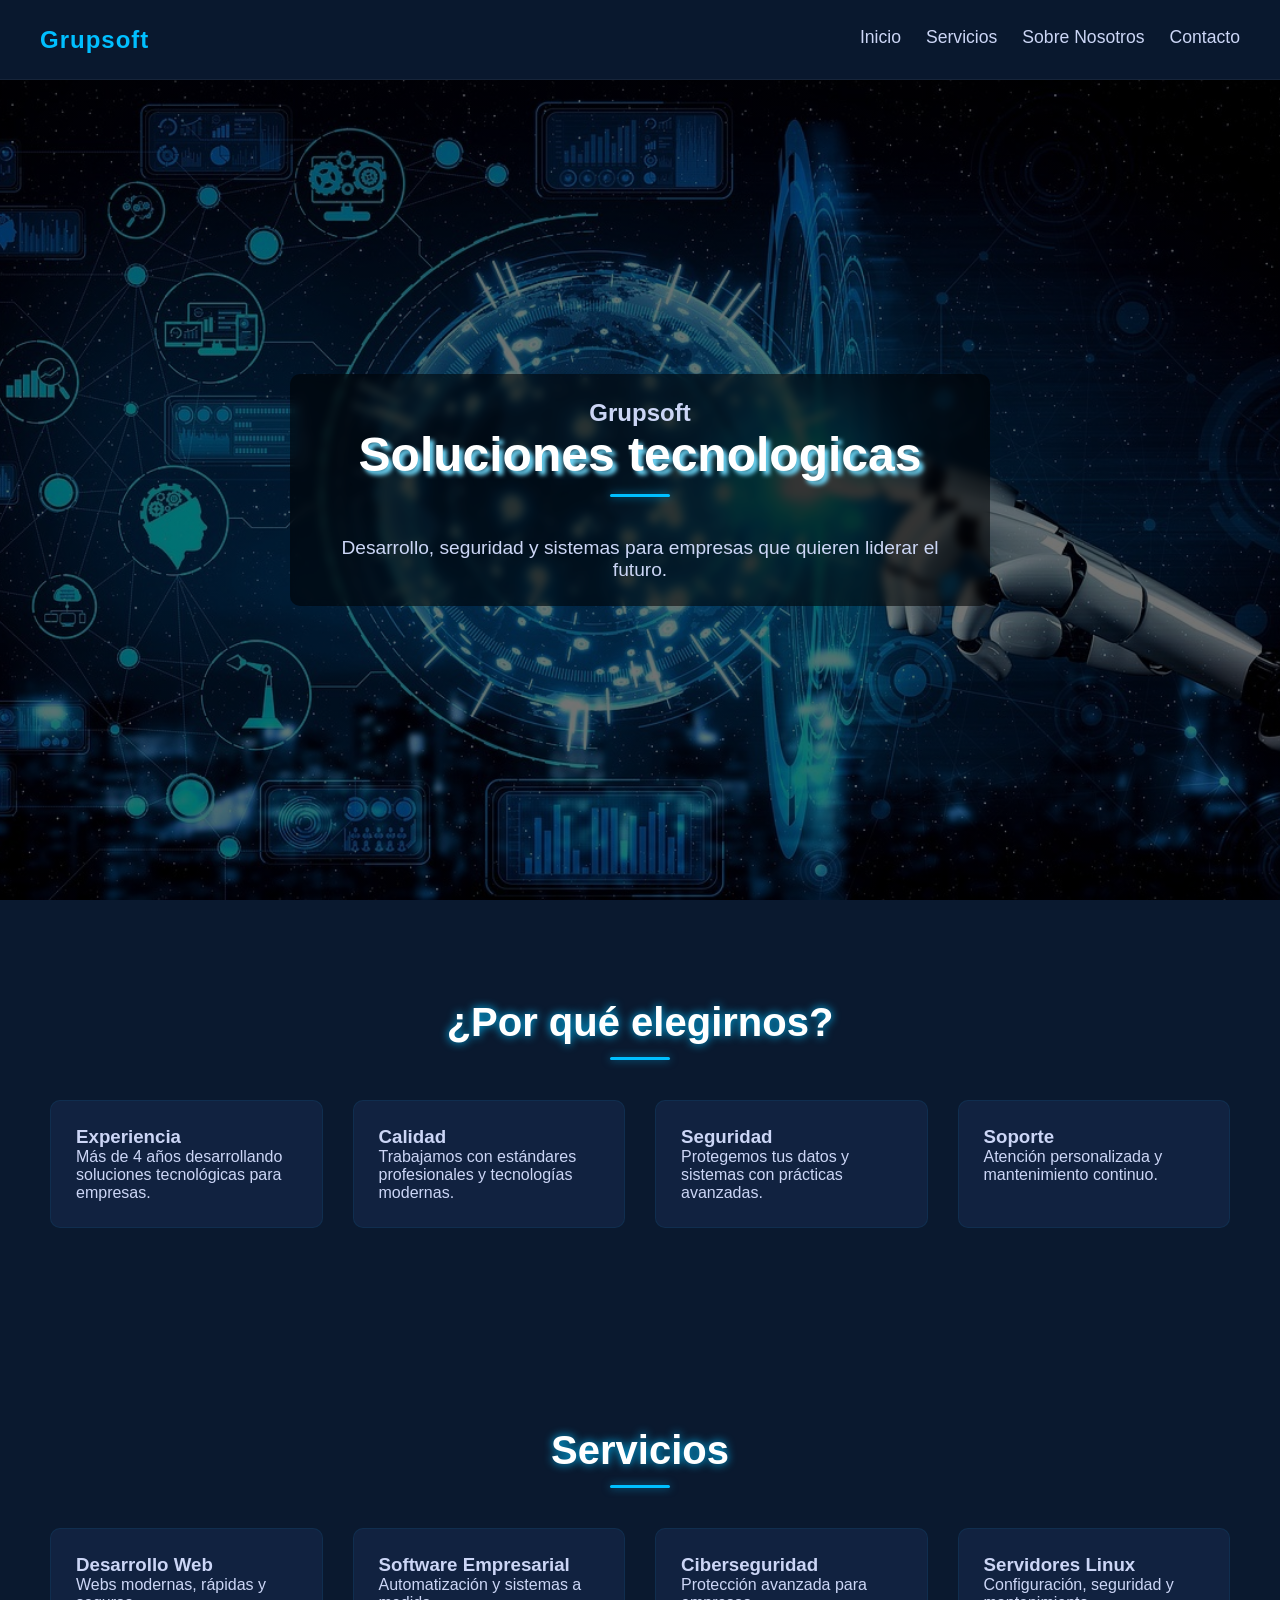
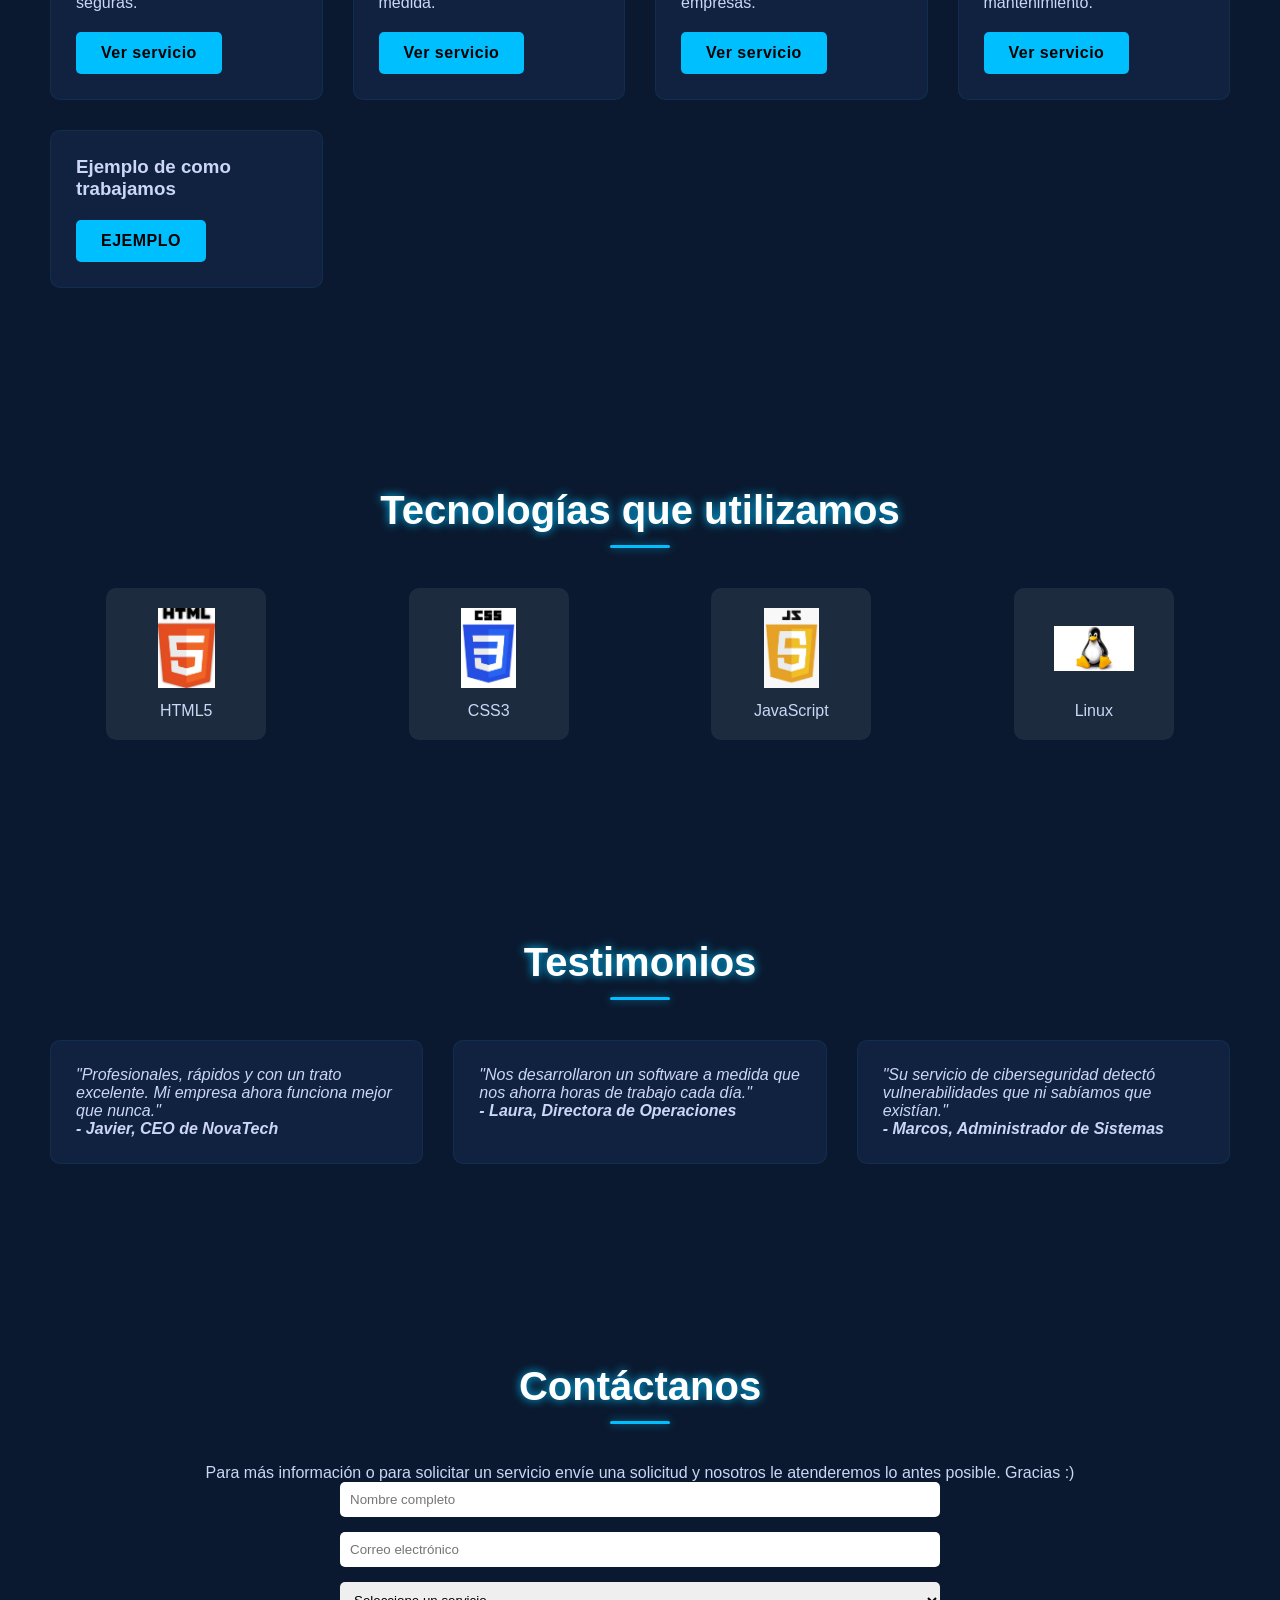
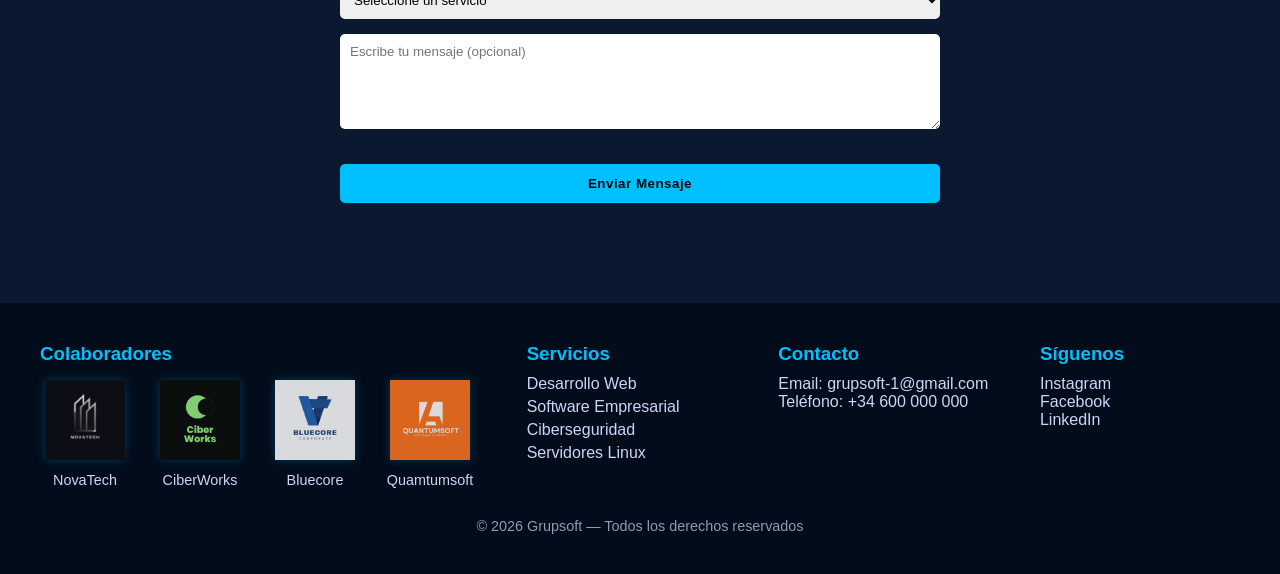
==== index.html @ d475beee "Add files via upload" ====
<!DOCTYPE html>
<html lang="es">
<head>
    <meta charset="UTF-8">
    <title>Grupsoft | Soluciones Tecnológicas Profesionales</title>
    <meta name="viewport" content="width=device-width, initial-scale=1.0">
    <link rel="stylesheet" href="style.css">
</head>
<body>

<!-- ============================
     HEADER
============================ -->
<header>
    <h1>Grupsoft</h1>
    <nav class="menu">
        <a href="#inicio">Inicio</a>
        <a href="#servicios">Servicios</a>
        <a href="extensiones/nosotros.html">Sobre Nosotros</a>
        <a href="#contacto">Contacto</a>
    </nav>
</header>


<!-- ============================
     HERO
============================ -->
<section class="hero" id="inicio">
    <div class="caja-texto">
        <h1>Grupsoft</h1>
        <h2><span class="typing">Soluciones Tecnológicas Profesionales</span></h2>
        <p>Desarrollo, seguridad y sistemas para empresas que quieren liderar el futuro.</p>
    </div>
</section>

<!-- ============================
     POR QUÉ ELEGIRNOS
============================ -->
<section class="reveal">
    <div class="container">
        <h2>¿Por qué elegirnos?</h2>

        <div class="services">
            <div class="card">
                <h3>Experiencia</h3>
                <p>Más de 4 años desarrollando soluciones tecnológicas para empresas.</p>
            </div>

            <div class="card">
                <h3>Calidad</h3>
                <p>Trabajamos con estándares profesionales y tecnologías modernas.</p>
            </div>

            <div class="card">
                <h3>Seguridad</h3>
                <p>Protegemos tus datos y sistemas con prácticas avanzadas.</p>
            </div>

            <div class="card">
                <h3>Soporte</h3>
                <p>Atención personalizada y mantenimiento continuo.</p>
            </div>
        </div>
    </div>
</section>

<!-- ============================
     SERVICIOS
============================ -->
<section id="servicios" class="reveal">
    <div class="container">
        <h2>Servicios</h2>

        <div class="services">
            <div class="card">
                <h3>Desarrollo Web</h3>
                <p>Webs modernas, rápidas y seguras.</p>
                <a href="extensiones/desarrollo-web.html" class="btn">Ver servicio</a>
            </div>

            <div class="card">
                <h3>Software Empresarial</h3>
                <p>Automatización y sistemas a medida.</p>
                <a href="extensiones/software-empresarial.html" class="btn">Ver servicio</a>
            </div>

            <div class="card">
                <h3>Ciberseguridad</h3>
                <p>Protección avanzada para empresas.</p>
                <a href="extensiones/ciberseguridad.html" class="btn">Ver servicio</a>
            </div>

            <div class="card">
                <h3>Servidores Linux</h3>
                <p>Configuración, seguridad y mantenimiento.</p>
                <a href="extensiones/servidores.html" class="btn">Ver servicio</a>
            </div> 
            <div class="card">
                <h3>Ejemplo de como trabajamos</h3>
                    <a class="btn" href="archivos/Trabajo Sistemas Operativos (1).pdf">EJEMPLO</a>
        </div>
        </div>
       
    </div>
</section>

<!-- ============================
     TECNOLOGÍAS
============================ -->
<section class="reveal">
    <div class="container">
        <h2>Tecnologías que utilizamos</h2>

        <div class="marcas-grid">
            <div class="marca">
                <img src="fotos/HTML5.jpg" alt="HTML5">
                <p>HTML5</p>
            </div>

            <div class="marca">
                <img src="fotos/CSS3.jpg" alt="CSS3">
                <p>CSS3</p>
            </div>

            <div class="marca">
                <img src="fotos/JavaScript.jpg" alt="JavaScript">
                <p>JavaScript</p>
            </div>

            <div class="marca">
                <img src="fotos/Linux.jpg" alt="Linux">
                <p>Linux</p>
            </div>
        </div>
    </div>
</section>

<!-- ============================
     TESTIMONIOS
============================ -->
<section class="reveal">
    <div class="container">
        <h2>Testimonios</h2>

        <div class="services">
            <div class="card testimonio">
                <p>"Profesionales, rápidos y con un trato excelente. Mi empresa ahora funciona mejor que nunca."</p>
                <h4>- Javier, CEO de NovaTech</h4>
            </div>

            <div class="card testimonio">
                <p>"Nos desarrollaron un software a medida que nos ahorra horas de trabajo cada día."</p>
                <h4>- Laura, Directora de Operaciones</h4>
            </div>

            <div class="card testimonio">
                <p>"Su servicio de ciberseguridad detectó vulnerabilidades que ni sabíamos que existían."</p>
                <h4>- Marcos, Administrador de Sistemas</h4>
            </div>
        </div>
    </div>
</section>

<!-- ============================
     CONTACTO
============================ -->
<section id="contacto" class="reveal">
    <div class="container">
       <div class="texto-solicitud">
        <h2>Contáctanos</h2>
        <p>Para más información o para solicitar un servicio envíe una solicitud y nosotros le atenderemos lo antes posible. Gracias :)</p>
        <form id="contactForm">
            <input type="text" id="nombre" placeholder="Nombre completo" required>
            <input type="email" id="email" placeholder="Correo electrónico" required>

            <select id="servicio" required>
                <option value="">Seleccione un servicio</option>
                <option>Desarrollo Web</option>
                <option>Software Empresarial</option>
                <option>Ciberseguridad</option>
                <option>Servidores Linux</option>
            </select>

            <textarea rows="5" placeholder="Escribe tu mensaje (opcional)"></textarea>

            <button type="submit" class="btn">Enviar Mensaje</button>
        </form>
        </div>

        <p id="mensajeEnviado" class="mensaje-enviado">¡Mensaje enviado correctamente!Le atenderemos lo antes posibles</p>
    </div>
</section>

<!-- ============================
     FOOTER
============================ -->
<footer>
    <div class="footer-contenedor">

        <div class="footer-col footer-marcas-col">
    <h3>Colaboradores</h3>
    <div class="footer-marcas">
        <div class="marca-item">
            <img src="fotos/novatech.jpg.png" alt="Marca 1">
            <p>NovaTech</p>
        </div>

        <div class="marca-item">
            <img src="fotos/ciber.jpg.png" alt="Marca 2">
            <p>CiberWorks</p>
        </div>

        <div class="marca-item">
            <img src="fotos/bluecore.jpg.png" alt="Marca 3">
            <p>Bluecore</p>
        </div>

        <div class="marca-item">
            <img src="fotos/quantumsoft.jpg.png" alt="Marca 4">
            <p>Quamtumsoft</p>
        </div>
    </div>
</div>

        <div class="footer-col">
            <h3>Servicios</h3>
            <a href="extensiones/desarrollo-web.html">Desarrollo Web</a>
            <a href="extensiones/software-empresarial.html">Software Empresarial</a>
            <a href="extensiones/ciberseguridad.html">Ciberseguridad</a>
            <a href="extensiones/servidores.html">Servidores Linux</a>
        </div>

        <div class="footer-col">
            <h3>Contacto</h3>
            <p>Email: grupsoft-1@gmail.com</p>
            <p>Teléfono: +34 600 000 000</p>
        </div>

        <div class="footer-col">
            <h3>Síguenos</h3>
            <p>Instagram</p>
            <p>Facebook</p>
            <p>LinkedIn</p>
        </div>

    </div>

    <p class="footer-copy">© 2026 Grupsoft — Todos los derechos reservados</p>
</footer>

<script src="script.js"></script>
</body>
</html>
---- style.css ----
/* =========================================================
   1. VARIABLES Y RESET
========================================================= */
:root {
    --primary:#0A192F;
    --secondary:#112240;
    --accent:#00BFFF;
    --light:#CCD6F6;
    --white:#ffffff;

    --radius:10px;
    --transition:0.3s ease;
}

*{
    margin:0;
    padding:0;
    box-sizing:border-box;
    font-family:'Segoe UI', sans-serif;
}

body{
    background:var(--primary);
    color:var(--light);
    scroll-behavior:smooth;
    padding-top:80px; /* Exactamente la altura del header */
}

/* =========================================================
   2. LAYOUT GLOBAL
========================================================= */
section{
    padding:100px 50px;
}

/* El hero gestiona su propia altura, sin padding extra */
section.hero {
    padding: 0;
}

.container{
    max-width:1200px;
    margin:auto;
}

h2{
    font-size:2.5em;
    color:var(--white);
    text-shadow:0 0 10px var(--accent);
    margin-bottom:40px;
    text-align:center;
    position: relative;
    padding-bottom: 15px;
}

h2::after {
    content: '';
    position: absolute;
    bottom: 0;
    left: 50%;
    transform: translateX(-50%);
    width: 60px;
    height: 3px;
    background: var(--accent);
    border-radius: 2px;
    box-shadow: 0 0 8px rgba(0,191,255,0.6);
}

/* =========================================================
   3. HEADER + NAV
========================================================= */
header{
    position:fixed;
    top:0;
    left:0;
    width:100%;
    background:rgba(10,25,47,0.95);
    padding:15px 40px;
    display:flex;
    justify-content:space-between;
    align-items:center;
    z-index:1000;
    height:80px;
    backdrop-filter:blur(6px);
    border-bottom:1px solid rgba(255,255,255,0.05);
    transition: height 0.3s ease, box-shadow 0.3s ease;
}

header.shrink {
    height: 65px;
    box-shadow: 0 4px 20px rgba(0,0,0,0.4);
}

header h1{
    color:var(--accent);
    font-size: 1.5em;
    letter-spacing: 1px;
}

.menu{
    display:flex;
    gap:25px;
}

.menu a{
    color:var(--light);
    text-decoration:none;
    font-size:1.1em;
    transition:var(--transition);
    position: relative;
    padding-bottom: 4px;
}

.menu a::after {
    content: '';
    position: absolute;
    bottom: 0;
    left: 0;
    width: 0;
    height: 2px;
    background: var(--accent);
    transition: width 0.3s ease;
}

.menu a:hover::after {
    width: 100%;
}

.menu a:hover{
    color:var(--accent);
}


/* =========================================================
   5. HERO
========================================================= */
.hero{
    min-height: calc(100vh - 80px);
    background:
        linear-gradient(rgba(0,0,0,0.55), rgba(0,0,0,0.55)),
        url("fotos/foto_informatica.jpg") center/cover no-repeat;
    display:flex;
    justify-content:center;
    align-items:center;
    text-align:center;
    margin-top: 0;
}

.caja-texto{
    background:rgba(0,0,0,0.55);
    padding:25px;
    border-radius:var(--radius);
    backdrop-filter:blur(4px);
    max-width:700px;
}

.caja-texto p{
    font-size:1.2em;
    margin-top:15px;
}

.hero h2{
    font-size:3em;
    color:var(--white);
    text-shadow:#6ed9fa 4px 4px 4px;
}

/* =========================================================
   6. COMPONENTES REUTILIZABLES
========================================================= */
.btn{
    margin-top:20px;
    padding:12px 25px;
    background:var(--accent);
    border:none;
    color:#000;
    font-weight:bold;
    cursor:pointer;
    border-radius:5px;
    transition:var(--transition);
    display:inline-block;
    letter-spacing: 0.5px;
}
a:-webkit-any-link{
    text-decoration: none;
}
.btn:hover{
    transform:scale(1.05);
    box-shadow: 0 0 15px rgba(0,191,255,0.5);
}

.card{
    background:var(--secondary);
    padding:25px;
    border-radius:var(--radius);
    transition:var(--transition);
    border: 1px solid rgba(0,191,255,0.08);
}

.card:hover{
    transform:translateY(-10px);
    box-shadow:0 10px 30px rgba(0,191,255,0.2);
    border-color: rgba(0,191,255,0.25);
}

.grid{
    display:grid;
    grid-template-columns:repeat(auto-fit,minmax(250px,1fr));
    gap:30px;
}

/* Imagen para páginas internas */
.img-servicio{
    width:100%;
    max-width:500px;
    border-radius:10px;
    margin:20px auto;
    display:block;
}

/* =========================================================
   7. SECCIONES ESPECÍFICAS
========================================================= */

/* Servicios */
.services{
    display:grid;
    grid-template-columns:repeat(auto-fit,minmax(250px,1fr));
    gap:30px;
    margin-top: 20px;
}

/* Tecnologías */
.marcas-grid{
    display:grid;
    grid-template-columns:repeat(auto-fit,minmax(150px,1fr));
    gap:30px;
    justify-items:center;
}

.marca{
    background:rgba(255,255,255,0.08);
    padding:20px;
    border-radius:var(--radius);
    width:160px;
    text-align:center;
    transition:var(--transition);
}

.marca:hover{
    transform:translateY(-5px);
    box-shadow:0 0 15px var(--accent);
}

.marca img{
    width:80px;
    height:80px;
    object-fit:contain;
    margin-bottom:10px;
}

/* Testimonios */
.testimonio{
    background:var(--secondary);
    padding:25px;
    border-radius:var(--radius);
    font-style:italic;
}

/* Contacto */
form{
    max-width:600px;
    margin:auto;
    display:flex;
    flex-direction:column;
}

form input, form textarea, form select{
    margin-bottom:15px;
    padding:10px;
    border:none;
    border-radius:5px;
}

form input:focus, form textarea:focus, form select:focus{
    outline:2px solid var(--accent);
}

.mensaje-enviado{
    background:var(--secondary);
    padding:25px;
    border-radius:var(--radius);
    display:none;
}

/* =========================================================
   8. ANIMACIONES
========================================================= */
.reveal{
    opacity:0;
    transform:translateY(40px);
    transition:0.8s ease;
}

.reveal.active{
    opacity:1;
    transform:translateY(0);
}

/* =========================================================
   9. FOOTER
========================================================= */
footer{
    background:#020C1B;
    padding:40px 20px;
    color:var(--light);
}

.footer-contenedor{
    display:flex;
    justify-content:space-between;
    flex-wrap:wrap;
    gap:40px;
    max-width:1200px;
    margin:auto;
}

.footer-col{
    min-width:200px;
}

.footer-col h3{
    color:var(--accent);
    margin-bottom:10px;
}

.footer-col a{
    display:block;
    color:var(--light);
    text-decoration:none;
    margin-bottom:5px;
    transition:var(--transition);
}

.footer-col a:hover{
    color:var(--accent);
}

.footer-copy{
    text-align:center;
    margin-top:30px;
    font-size:0.9em;
    opacity:0.7;
}

/* =========================================================
   10. RESPONSIVE
========================================================= */
@media(max-width:768px){
    header{
        padding:15px 20px;
    }

    section{
        padding:80px 20px;
    }

    .menu{
        gap:15px;
    }
}
/* Colaboradores en el footer */
.footer-marcas-col h3 {
    color: var(--accent);
    margin-bottom: 15px;
}

.footer-marcas {
    display: flex;
    flex-wrap: wrap;
    gap: 25px;
}

.marca-item {
    text-align: center;
    width: 90px; /* antes 120px */
}

.marca-item img {
    width: 80px; /* tamaño más pequeño */
    height: auto;
    opacity: 0.85;
    transition: 0.3s ease;
    filter: drop-shadow(0 0 5px rgba(0,191,255,0.3));
}


.marca-item img:hover {
    opacity: 1;
    transform: scale(1.05);
    filter: drop-shadow(0 0 10px rgba(0,191,255,0.6));
}

.marca-item p {
    margin-top: 8px;
    font-size: 0.9em;
    color: var(--light);
}
/* Bloques de servicio más profesionales */
.servicio-bloque {
    margin-top: 40px;
    margin-bottom: 40px;
    line-height: 1.7;
}

.intro-servicio {
    font-size: 1.2em;
    margin-bottom: 40px;
}

.servicio-seccion {
    margin-bottom: 50px;
    padding: 25px;
    background: rgba(255,255,255,0.03);
    border-radius: 10px;
    border-left: 4px solid var(--accent);
}

.servicio-seccion h3 {
    margin-bottom: 20px;
    color: var(--accent);
    font-size: 1.5em;
}

.lista-servicio {
    list-style: none;
    padding-left: 0;
}

.lista-servicio li {
    margin-bottom: 12px;
    font-size: 1.1em;
}
.texto-solicitud{
    text-align: center;

}



/* Carrusel más pequeño y rectangular */
.carrusel {
    position: relative;
    width: 100%;
    max-width: 700px; /* antes 900px */
    height: 250px; /* altura reducida */
    margin: 40px auto;
    overflow: hidden;
    border-radius: 12px;
    box-shadow: 0 0 15px rgba(0,191,255,0.3);
}

.carrusel-track {
    display: flex;
    height: 100%;
    transition: transform 0.5s ease;
}

.carrusel img {
    width: 100%;
    height: 100%;
    object-fit: cover; /* recorta para que quede rectangular */
    flex-shrink: 0;
}

.carrusel-btn {
    position: absolute;
    top: 50%;
    transform: translateY(-50%);
    background: rgba(0,191,255,0.4);
    border: none;
    color: white;
    font-size: 1.8rem;
    padding: 5px 12px;
    cursor: pointer;
    border-radius: 8px;
    transition: 0.3s;
}

.carrusel-btn:hover {
    background: rgba(0,191,255,0.8);
}

.prev {
    left: 10px;
}

.next {
    right: 10px;
}
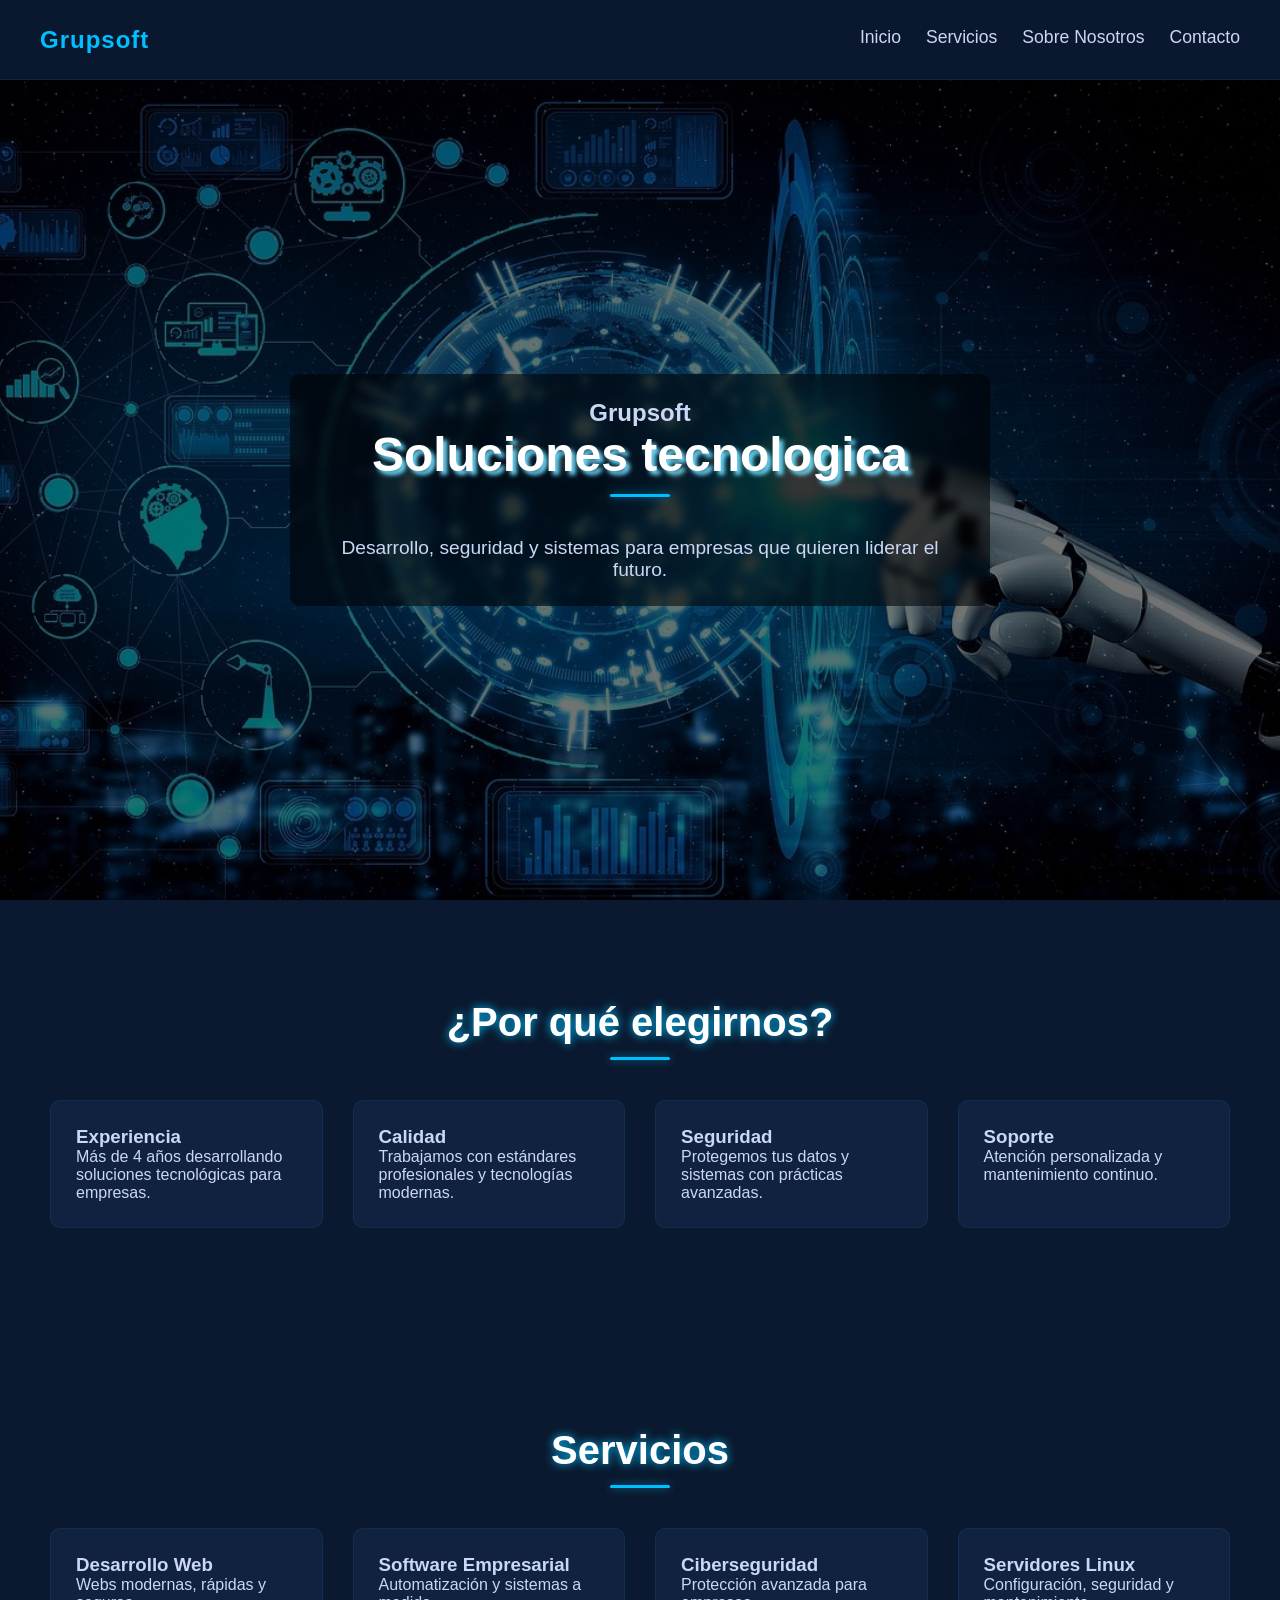
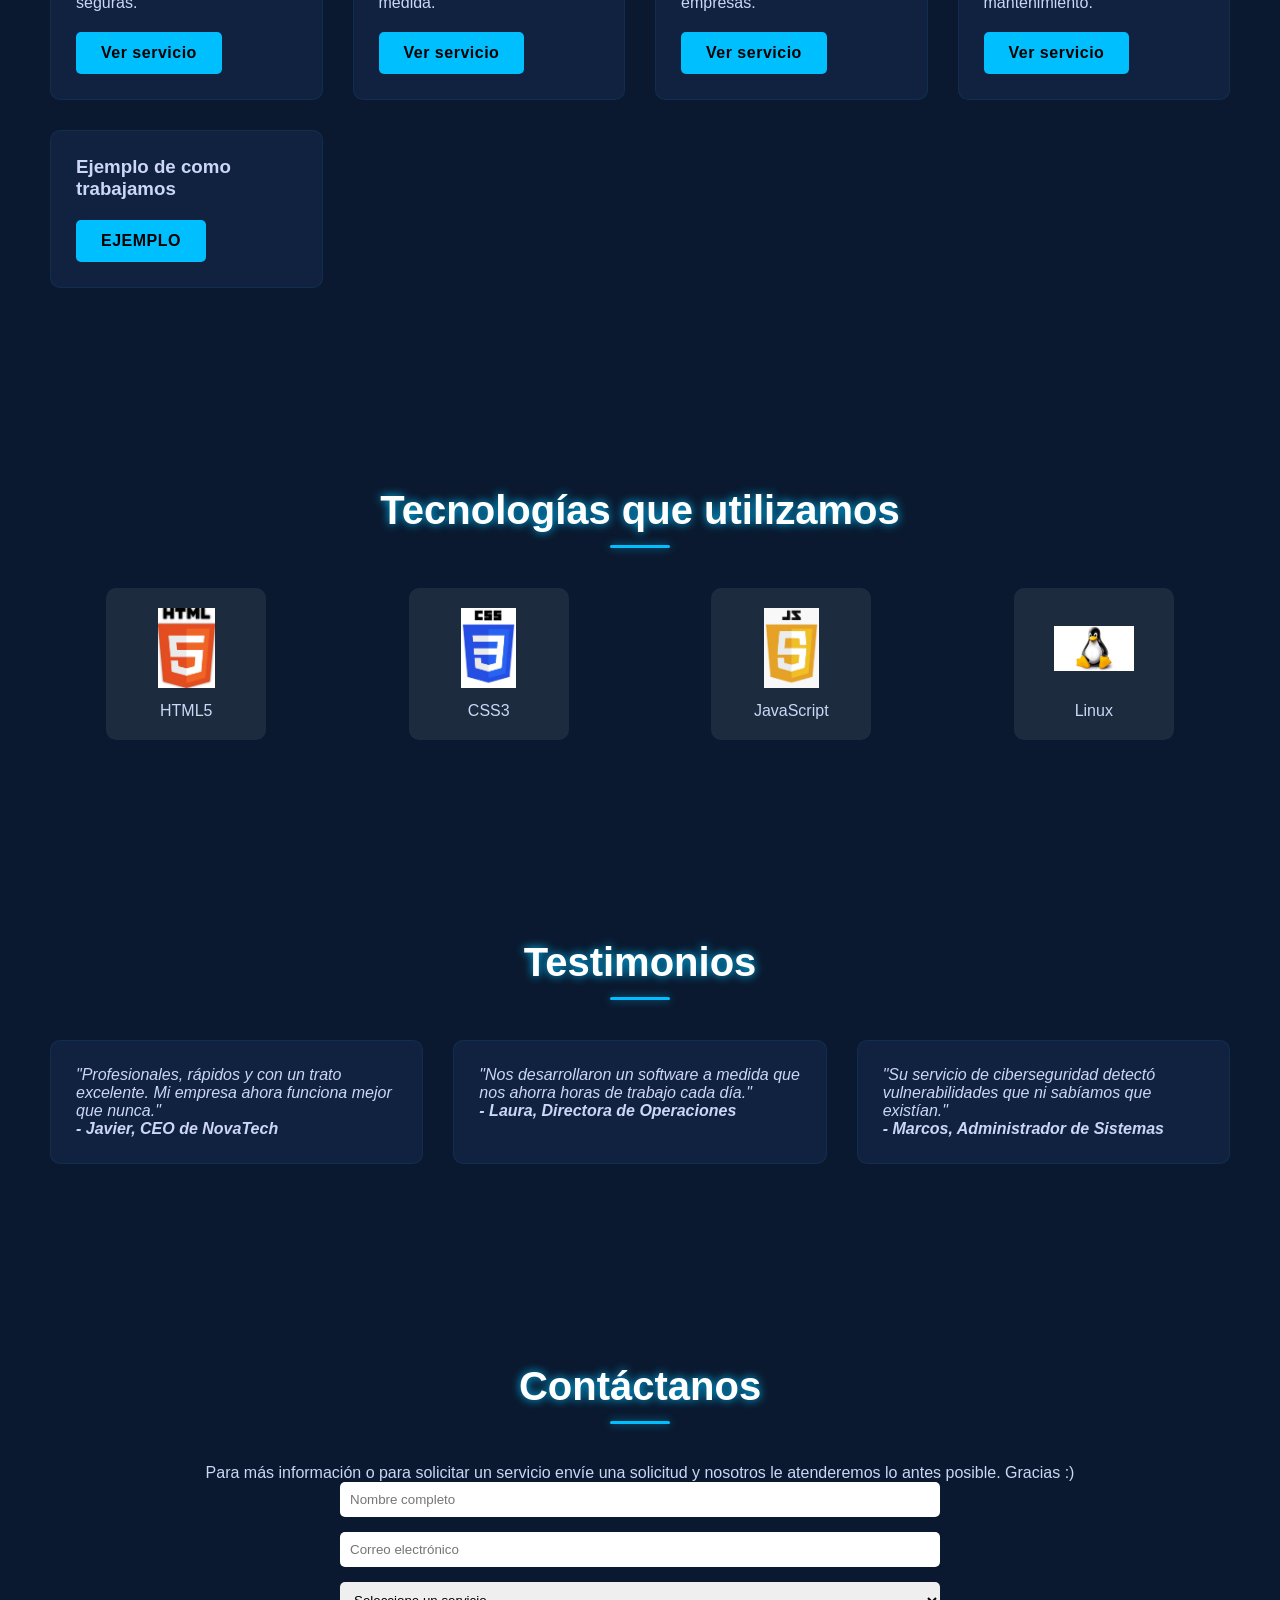
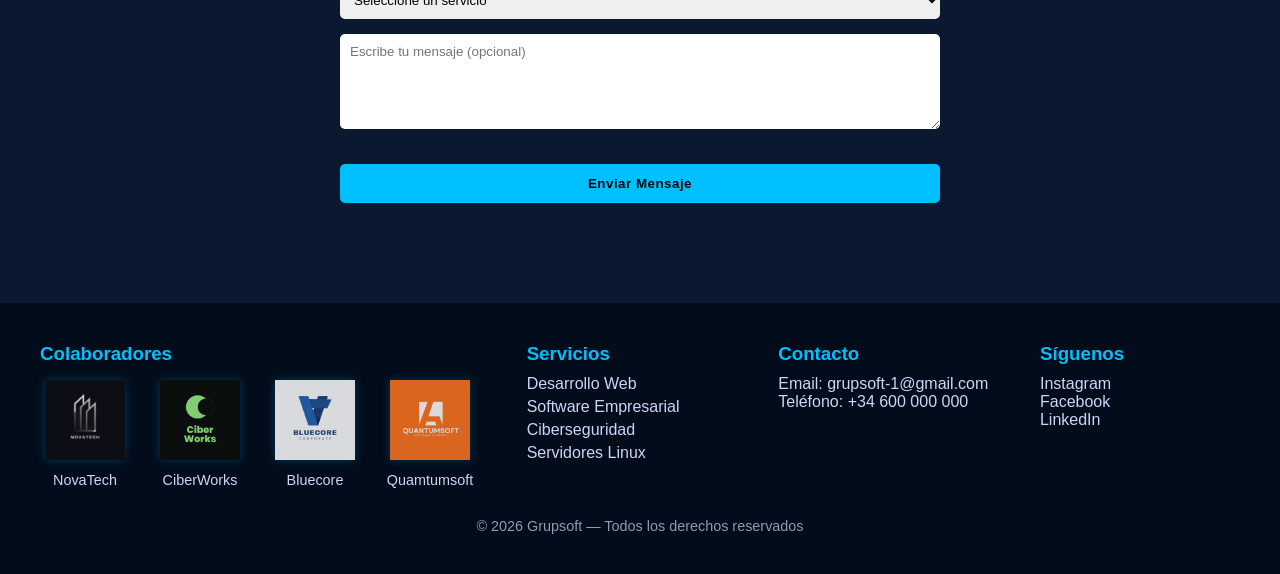
==== commit 75caaae2: "Update index.html" ====
--- a/index.html
+++ b/index.html
@@ -250,4 +250,4 @@
 
 <script src="script.js"></script>
 </body>
-</html>+</html>
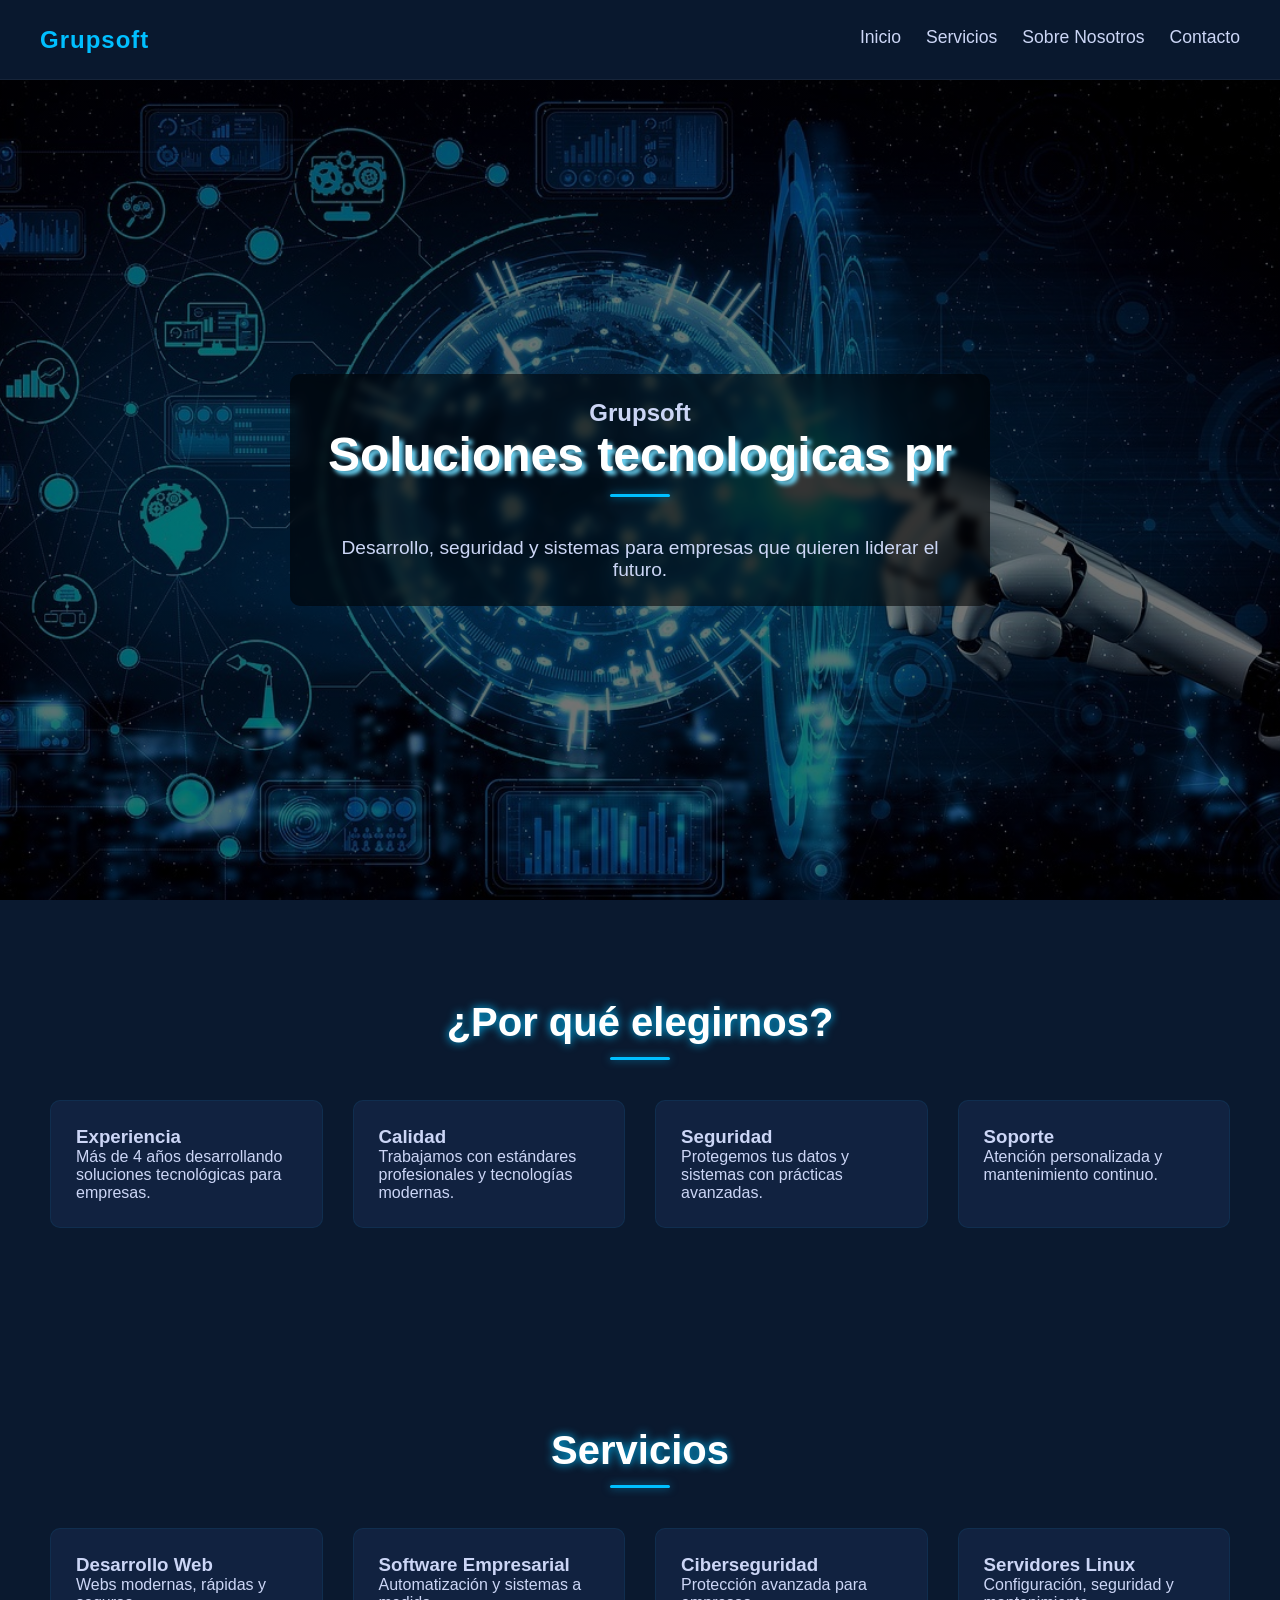
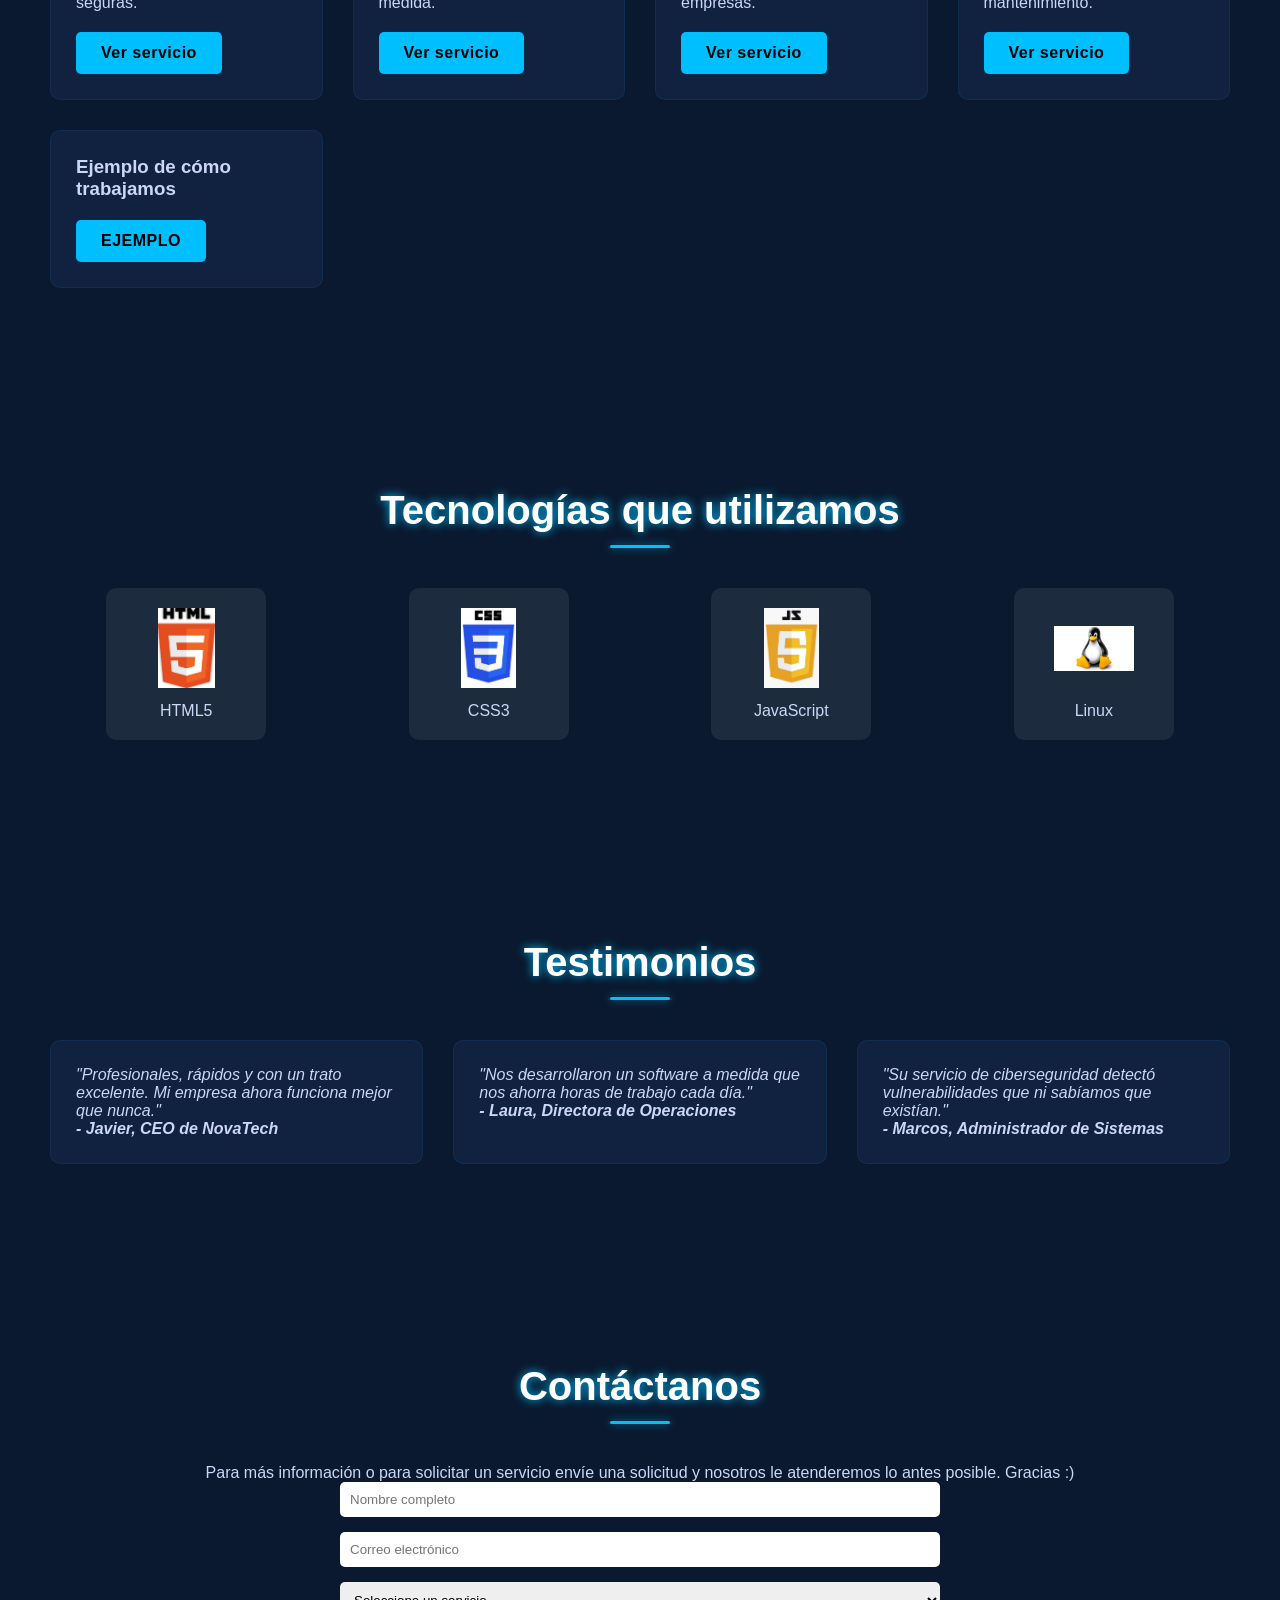
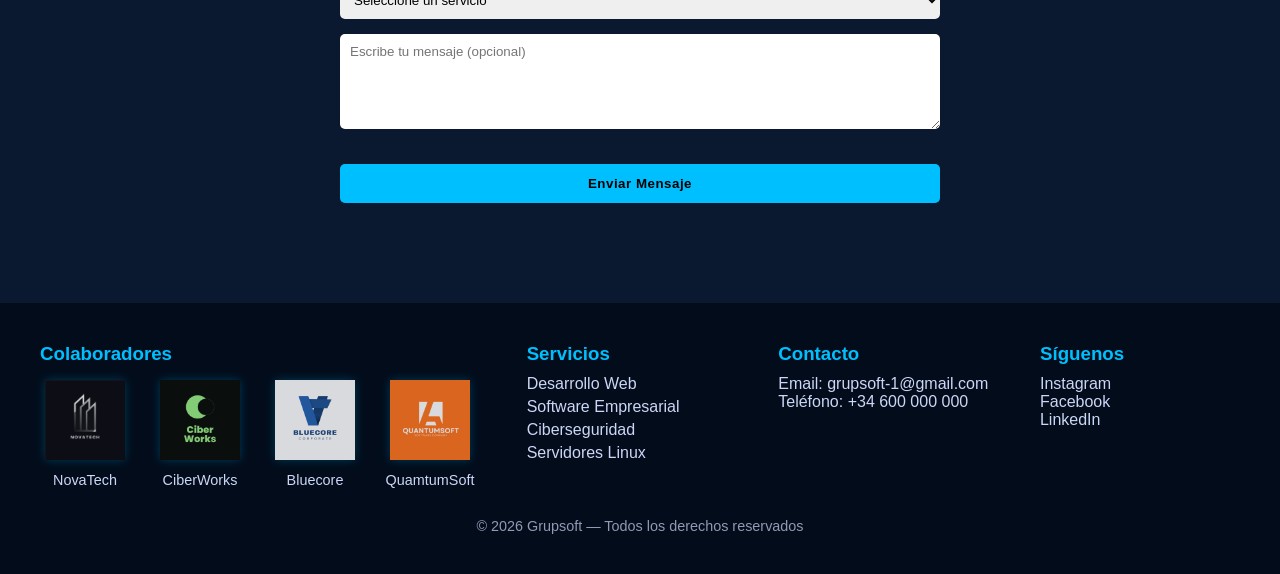
==== commit 9eba3377: "Update index.html" ====
--- a/index.html
+++ b/index.html
@@ -96,7 +96,7 @@
                 <a href="extensiones/servidores.html" class="btn">Ver servicio</a>
             </div> 
             <div class="card">
-                <h3>Ejemplo de como trabajamos</h3>
+                <h3>Ejemplo de cómo trabajamos</h3>
                     <a class="btn" href="archivos/Trabajo Sistemas Operativos (1).pdf">EJEMPLO</a>
         </div>
         </div>
@@ -187,7 +187,7 @@
         </form>
         </div>
 
-        <p id="mensajeEnviado" class="mensaje-enviado">¡Mensaje enviado correctamente!Le atenderemos lo antes posibles</p>
+        <p id="mensajeEnviado" class="mensaje-enviado">¡Mensaje enviado correctamente!Le atenderemos lo antes posible</p>
     </div>
 </section>
 
@@ -217,7 +217,7 @@
 
         <div class="marca-item">
             <img src="fotos/quantumsoft.jpg.png" alt="Marca 4">
-            <p>Quamtumsoft</p>
+            <p>QuamtumSoft</p>
         </div>
     </div>
 </div>
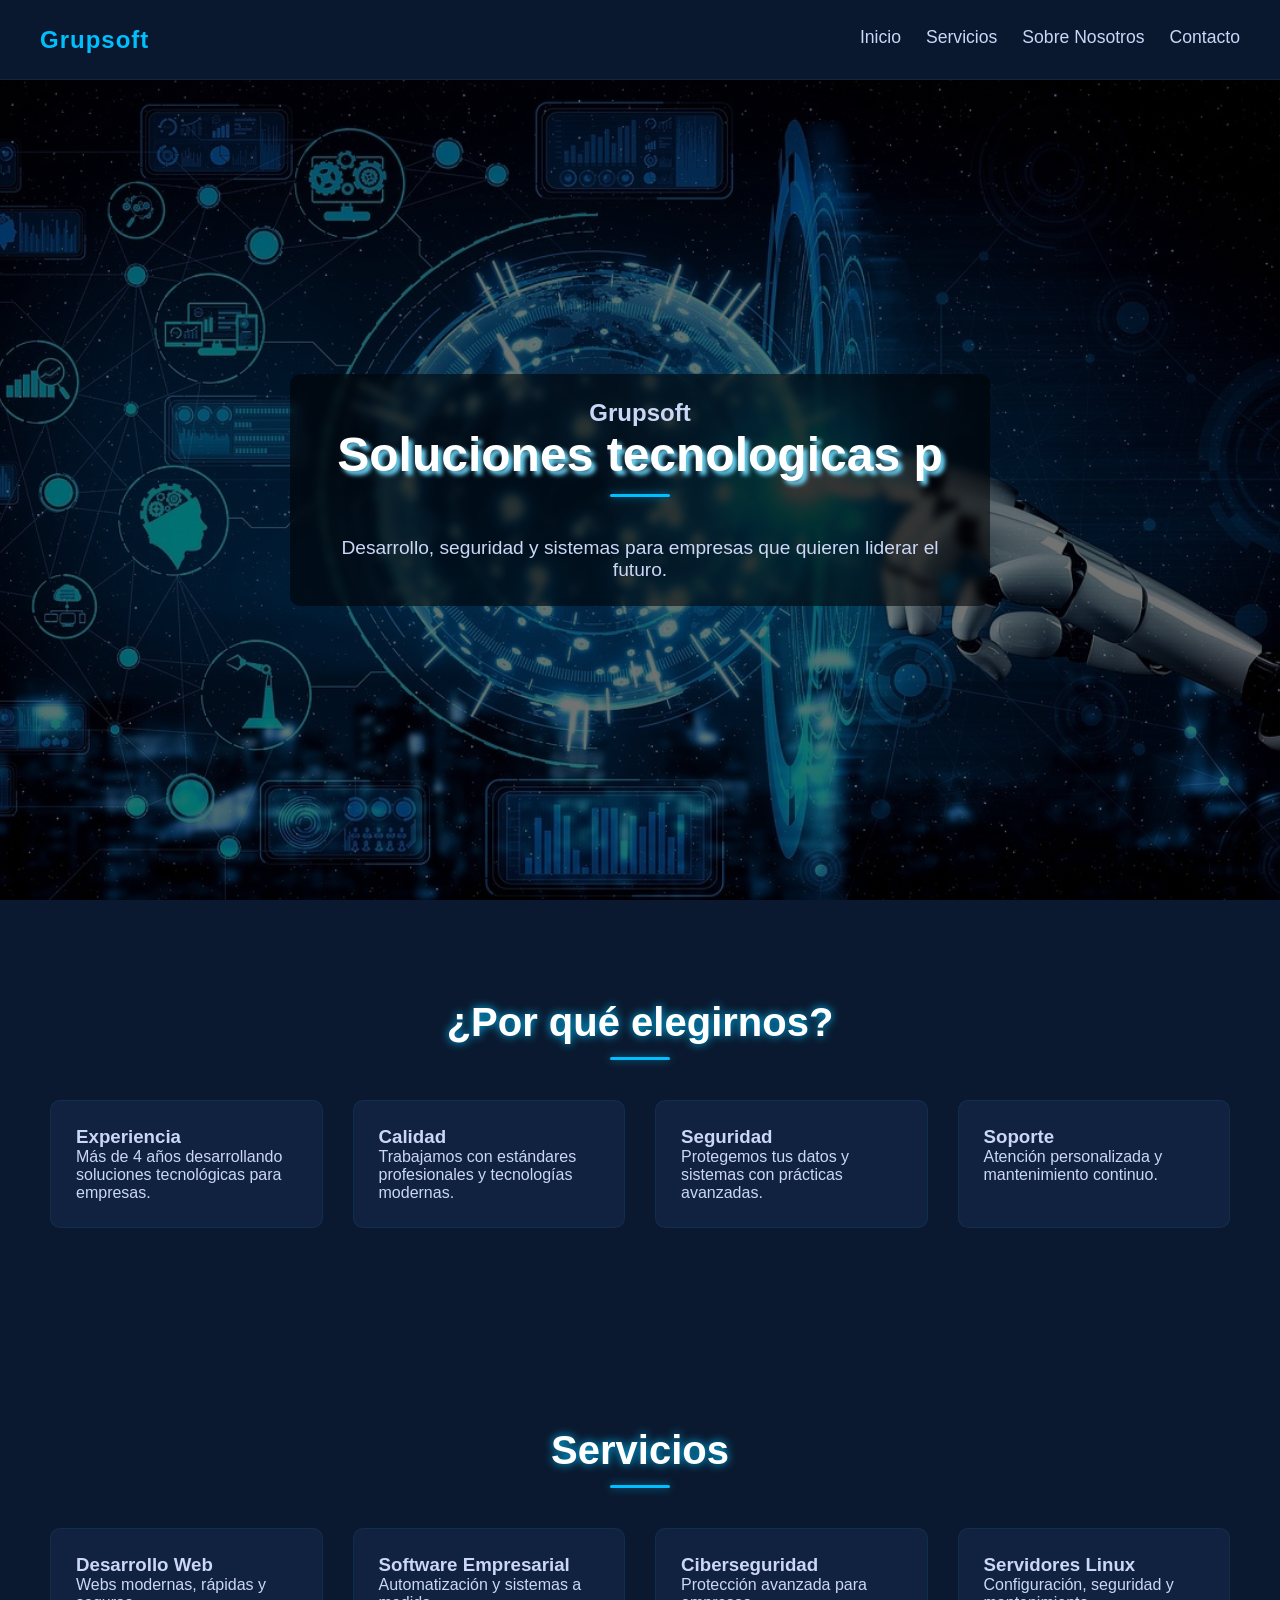
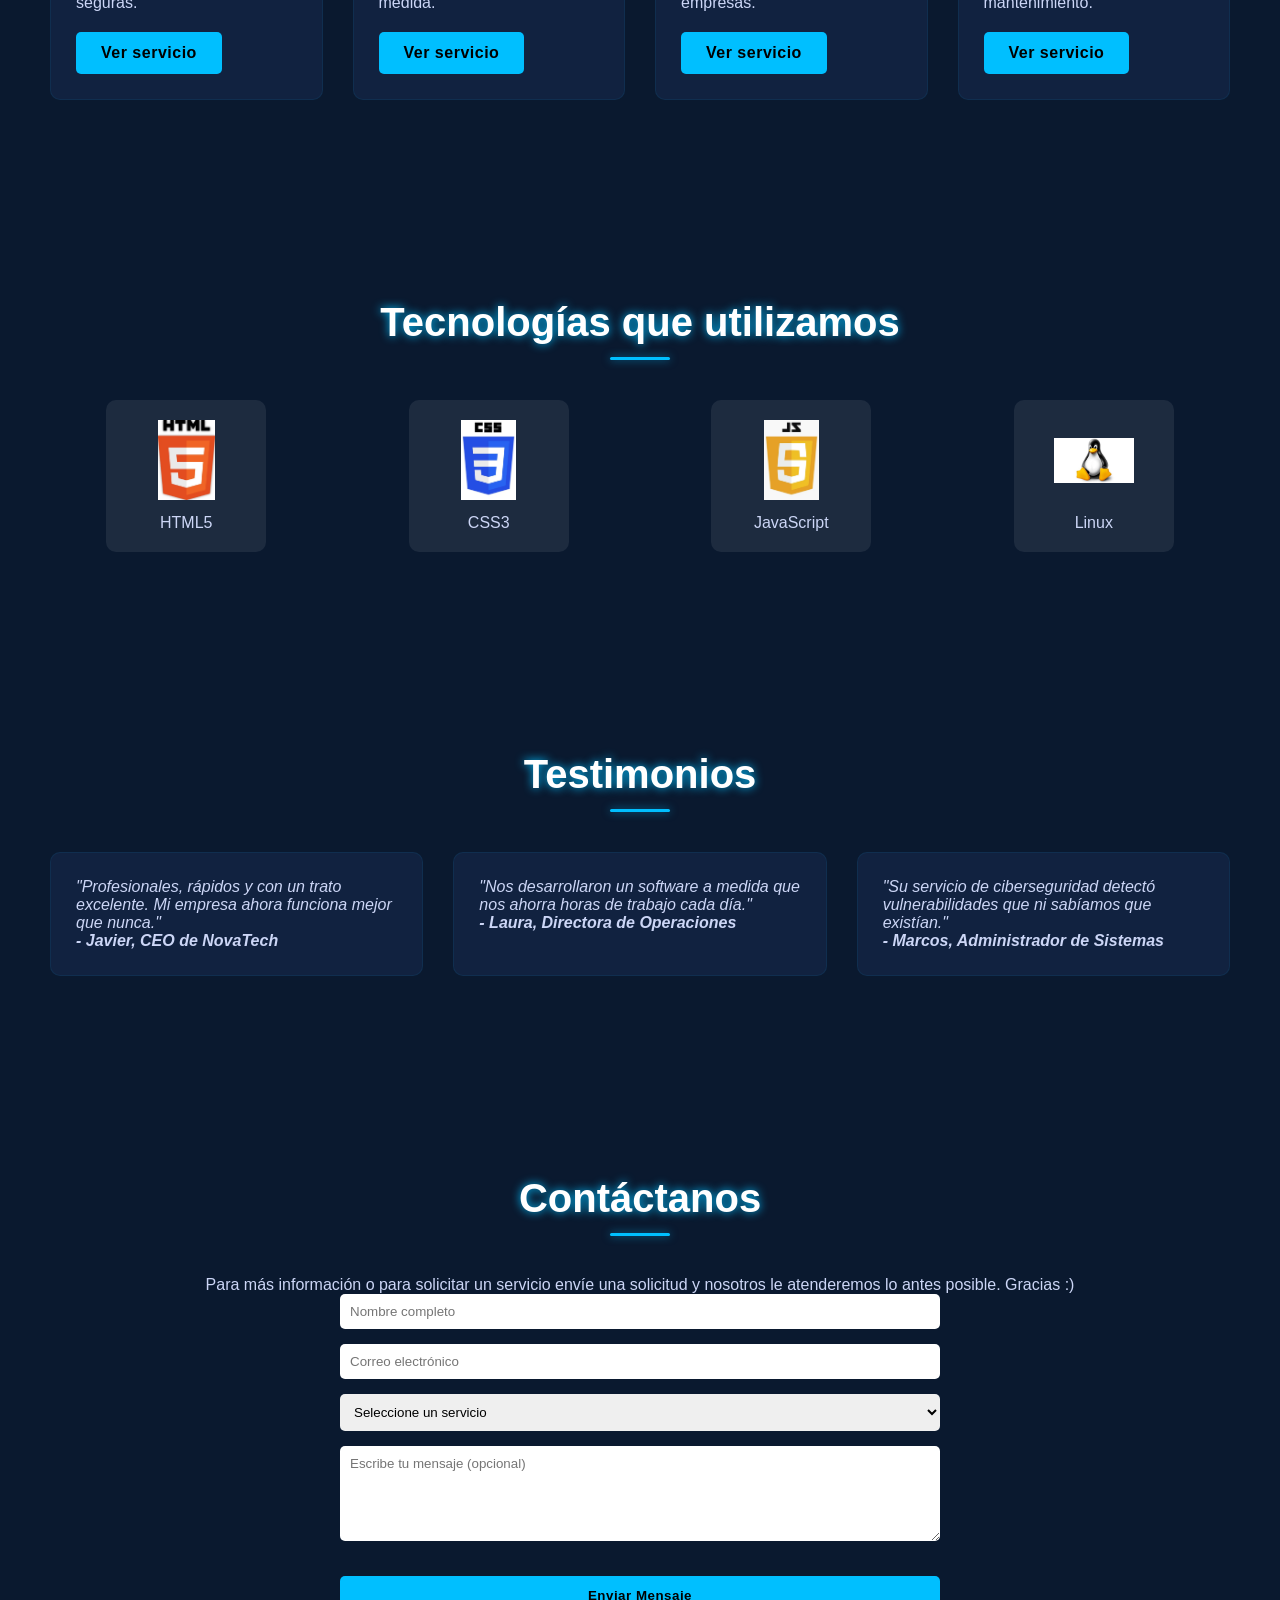
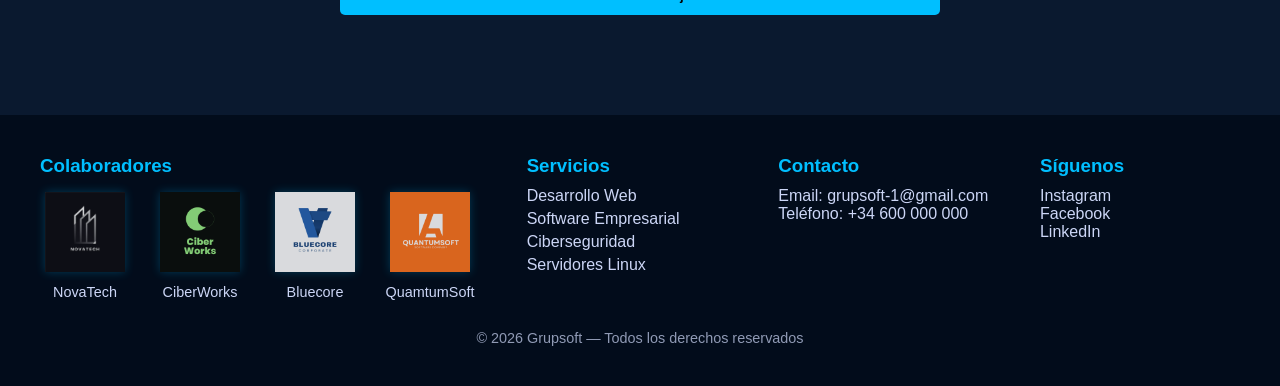
==== commit 9ea5a27b: "Fix formatting issues in index.html" ====
--- a/index.html
+++ b/index.html
@@ -94,11 +94,7 @@
                 <h3>Servidores Linux</h3>
                 <p>Configuración, seguridad y mantenimiento.</p>
                 <a href="extensiones/servidores.html" class="btn">Ver servicio</a>
-            </div> 
-            <div class="card">
-                <h3>Ejemplo de cómo trabajamos</h3>
-                    <a class="btn" href="archivos/Trabajo Sistemas Operativos (1).pdf">EJEMPLO</a>
-        </div>
+            </div>
         </div>
        
     </div>
